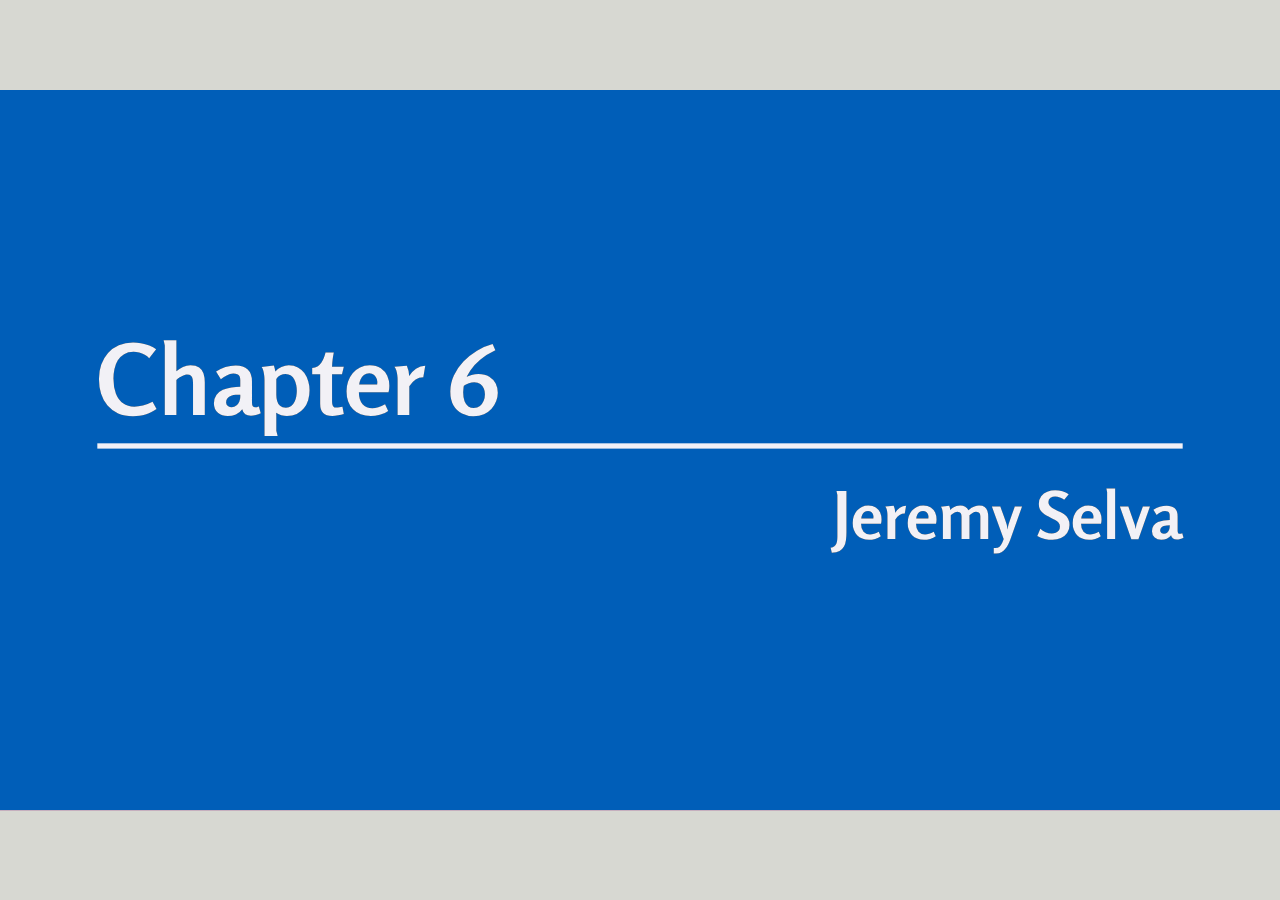
==== index.html @ 5a9a8c75 "Initial commit" ====
<!DOCTYPE html>
<html lang="" xml:lang="">
  <head>
    <title>Chapter 6</title>
    <meta charset="utf-8" />
    <meta name="author" content="Jeremy Selva" />
    <script src="libs/header-attrs/header-attrs.js"></script>
    <link href="libs/remark-css/default.css" rel="stylesheet" />
    <link rel="stylesheet" href="libs/remark.css" type="text/css" />
  </head>
  <body>
    <textarea id="source">
class: center, middle, inverse, title-slide

# Chapter 6
### Jeremy Selva

---




# Introduction

This chapter introduces alternative fitting procedures can yield better 

- Prediction Accuracy
- Model Interpretability

These methods are

- Subset Selection
- Shrinkage
- Dimension Reduction

---
# 6.1.1 Best Subset Selection

Fit a separate least squares regression for all possible combination of `\(p\)` predictors and find the best one.

1. Let `\(M_0\)` be the sample mean. Denote as the *null model* with no predictors.
2. For `\(k = 1,2,...p\)`:

  a) Fit `\(\binom{p}{k}\)` models that contain exactly `\(k\)` predictors.
  
  b) `\(M_k =\)` the best among these `\(\binom{p}{k}\)` models via largest `\(R^2\)`
  
3. Choose the optimal model from `\(M_0,...,M_p\)` using a different model selection criteria from `\(R^2\)`.

  - Cross-validation, `\(C_p\)`, `\(\mathrm{AIC}\)`, `\(\mathrm{BIC}\)`, or Adjusted `\(R^2\)`.

In step 3, we can't use `\(R^2\)` because it increases monotonically as the number of predictors included in the models increases.

.red[Unfortunately, this method is computationally infeasible for large values of p.]

---
# 6.1.2 Stepwise Selection

Forward stepwise selection helps to reduce the computational burden by adding predictors one at a time. In each step, we add the predictor that gives the .green[**greatest**] improvement to the model.

1. Let `\(M_0\)` be the sample mean. Denote as the *null model* with no predictors.

2. For `\(k = 0,1,...p-1\)`:

  a) .green[Fit] `\((p-k)\)` .green[models that contain predictors in] `\(M_k\)` .green[and one additional predictors not in] `\(M_k\)`.
  
  b) `\(M_{k+1} =\)` the best among these `\((p-k)\)` models via largest `\(R^2\)`.
  
3. Choose the optimal model from `\(M_0,...,M_{p}\)` using a different model selection criteria from `\(R^2\)`.

  - Cross-validation, `\(C_p\)`, `\(\mathrm{AIC}\)`, `\(\mathrm{BIC}\)`, or Adjusted `\(R^2\)`.

---
# 6.1.2 Stepwise Selection

Backward stepwise selection begins with a model containing all predictors and we eliminate the predictors one at a time. In each step, we eliminate the predictor that gives the .green[**least**] error to the model when removed.

1. Let `\(M_p\)` be the *full model* with `\(p\)` predictors.

2. For `\(k = p,p-1,...1\)`:

  a) .green[Fit] `\((k-1)\)` .green[models that contain all but one predictors in] `\(M_k\)`.
  
  b) `\(M_{k-1} =\)` the best among these `\((k-1)\)` models via largest `\(R^2\)`.
  
3. Choose the optimal model from `\(M_0,...,M_{p}\)` using a different model selection criteria from `\(R^2\)`.

  - Cross-validation, `\(C_p\)`, `\(\mathrm{AIC}\)`, `\(\mathrm{BIC}\)`, or Adjusted `\(R^2\)`.

---
# 6.1.3 Choosing the Optimal Model

Recall that in step 3 of all our approaches, we can't use `\(R^2\)` because it increases monotonically as the number of predictors included in the models increases. The alternative model selection criteria must .red[**penalise**] models that uses more predictors.

&lt;img src="img/figure_6_2.jpg" style="display: block; margin: auto;" /&gt;

---
# 6.1.3 Choosing the Optimal Model

For a fitted least squares model containing `\(d\)` predictors, where `\(0 \le d\le p\)`,

$$
C_{p}=\frac{1}{n}\left(\mathrm{RSS}+2 d \hat{\sigma}^{2}\right)
$$
where `\(\hat\sigma^2\)` is an estimate of the variance of the error `\(\epsilon\)` in model `\((6.1)\)`

$$
Y = β_0 + β_1X_1 + · · · + β_pX_p + ϵ
$$
In the case of a linear model, `\(\hat\sigma^2\)` = `\(\mathrm{RSE}^2\)` from equation `\((3.25)\)` in page 80 or

$$
\hat\sigma^2 = \frac{\mathrm{RSS}}{n-p-1}
$$

The `\(C_p\)` statistic essentially adds a penalty of `\(2d\hat\sigma^2\)` to the training `\(\mathrm{RSS}\)` in order to adjust for the fact that the training error usually underestimate the test error. Hence, we choose the model with the lowest `\(C_p\)` value
---

# 6.1.3 Choosing the Optimal Model

For a fitted least squares model containing `\(d\)` predictors, where `\(0 \le d\le p\)`, given model `\((6.1)\)` 

$$
Y = β_0 + β_1X_1 + · · · + β_pX_p + ϵ
$$
with Gaussian errors like `\(ϵ \sim N(0,\sigma^2)\)`. 

Removing irrelevant constants, we have

$$
\mathrm{AIC} = C_{p}=\frac{1}{n}\left(\mathrm{RSS}+2 d \hat{\sigma}^{2}\right)
$$
$$
\mathrm{BIC} = \frac{1}{n}\left(\mathrm{RSS}+log(n) d \hat{\sigma}^{2}\right)
$$
Like `\(C_p\)`, we choose the model with the lowest `\(\mathrm{BIC}\)` value. However, since `\(log(n) &gt; 2\)` for `\(n &lt; 7\)`, the `\(\mathrm{BIC}\)` places a heavier penalty than `\(C_p\)` and `\(\mathrm{AIC}\)` on models with many variables.
---
# 6.1.3 Choosing the Optimal Model

For a fitted least squares model containing `\(d\)` predictors, where `\(0 \le d\le p\)`, 

$$
Adjusted R^2=1-\frac{\mathrm{RSS}/(n-d-1)}{\mathrm{TSS}/(n-1)}
$$

The idea is that increasing `\(d\)`, will increase the numerator `\(\mathrm{RSS}/(n-d-1)\)`, leading to a decrease in the adjusted `\(R^2\)` value.

Besides using `\(C_p\)`, `\(\mathrm{AIC}\)`, `\(\mathrm{BIC}\)`, or Adjusted `\(R^2\)`, we can also use the validation set and cross-validation methods
discussed in Chapter 5

---
# 6.2 Shrinkage

An alternative way to improve the linear model is to fit the model containing all `\(p\)` predictors

$$
Y = β_0 + β_1X_1 + · · · + β_pX_p + ϵ
$$
but shrinks the regression coefficients `\(β_0,β_1,...,β_p\)` towards zero.

The two best-known techniques are *ridge regression* and the *lasso*.

---
# 6.2.1 Ridge Regression

In the least squares fitting procedure, given `\(n\)` samples and `\(p\)` predictors, 
the regression coefficients `\(β_0,β_1,...,β_p\)` was estimated to minimise the `\(\mathrm{RSS}\)` denoted by

`$$\mathrm{RSS}=\sum_{i=1}^{n}\left(y_{i}-\beta_{0}-\sum_{j=1}^{p} \beta_{j} x_{i j}\right)^{2}$$`

Ridge regression is similar to least squares, except we are minimizing the regression coefficients by

`$$\mathrm{RSS}+\lambda \sum_{j=1}^{p} \beta_{j}^{2}$$`

where `\(\lambda \ge 0\)` is a *tuning parameter*.

The second term `\(\lambda \sum_{j=1}^{p} \beta_{j}^{2}\)` is called the *shrinkage penalty*. It can only be small when the regression coefficients `\(β_1,...,β_p\)` are small. Thus, forcing them to be close to `\(0\)`. The shrinkage is not applied to the intercept `\(\beta_0\)`. 

---
# 6.2.1 Ridge Regression

`$$\mathrm{RSS}+\lambda \sum_{j=1}^{p} \beta_{j}^{2}$$`
`\(\lambda\)` controls the relative impact of these two terms (at `\(\lambda = 0\)` it is the original least squares estimate). As `\(\lambda\)` increase, the ridge coefficient estimates shrink towards zero.

It is best to apply ridge regression after *standardizing the predictors*, using the formula for each dataset `\(x_{ij}\)`

`$$\overline{x_{ij}}=\frac{x_{ij}}{\sqrt{\frac{1}{n}\sum_{i=1}^{n}(x_{ij}-\overline{x_j})^{2}}}$$`

This is to ensure each predictor has equal scale/variance/noise and can be penalised equally. 

A predictor `\(X_k\)` with a variance/noise much larger than others tends to have its corresponding coefficient estimate `\(\beta_k\)` to be much larger than the others. As the ridge regression penalty involves summing up all the coefficient estimate `\(\lambda (\sum_{j=1}^{p} \beta_{j}^{2})\)`, we have a bias as `\(\beta_k\)` will shrink close to zero at a slower pace as `\(\lambda\)` increases and the predictor may be mistakenly identified as being useful.

---
# 6.2.2 The Lasso

The issue with ridge regression is its need to include all `\(p\)` predictors. Its *shrinkage penalty* `\(\lambda \sum_{j=1}^{p} \beta_{j}^{2}\)` can only shrink its regression coefficients `\(β_1,...,β_p\)` close to `\(0\)` but not exactly `\(0\)` as `\(\lambda\)` gets large. 

This means that it is hard to interpret if the most important predictors in the ridge regression are really useful. We still need to verify this by creating a new model with just the important predictors. This is be challenging when the number of predictors `\(p\)` gets large.

The *lasso* on the other hand, tries to overcome this disadvantage by having its regression coefficients that minisise this quantity

`$$\sum_{i=1}^{n}\left(y_{i}-\beta_{0}-\sum_{j=1}^{p} \beta_{j} x_{i j}\right)^{2}+\lambda \sum_{j=1}^{p} |\beta_{j}|=\mathrm{RSS}+\lambda \sum_{j=1}^{p} |\beta_{j}|$$`

where `\(\lambda \ge 0\)` is a *tuning parameter*.

Lasso's *shrinkage penalty* `\(\lambda \sum_{j=1}^{p} |\beta_{j}|\)` is able to force its regression coefficients to be exactly `\(0\)` as `\(\lambda\)` gets large. Thus, able to create models which only contains the useful predictors.

---
# 6.2.3 Selecting the Tuning Parameter

.pull-left[
Implementing ridge regression and the lasso requires a method for selecting a suitable value for the tuning parameter `\(\lambda\)`. This is achieved by using cross validation for each value of `\(\lambda\)` and take the value that gives the least cross-validation error. The model is then re-fitted using all of the available observations and the selected value of the tuning parameter. [Blog post examples](https://cscheid.net/writing/data_science/regularization/index.html)
]

.pull-right[
&lt;img src="img/RidgeRegression.jpg" style="display: block; margin: auto;" /&gt;
]

---
# 6.3 Dimension Reduction
The next method involves transforming the predictors `\(X_1,...,X_p\)` to `\(Z_1,...,Z_M\)` where `\(M &lt; p\)` and

`$$Z_M=\sum_{j=1}^{p}\phi_{jm}X_j$$`
for some constants `\(\phi_{1m}, \phi_{2m},..., \phi_{pm}\)`, `\(m = 1,...,M\)`.

The transformed variables `\(Z_1,...,Z_M\)` is then used to build a regression model giving these regression coefficients `\(θ_0,...,θ_M\)`.

`$$y_i = θ_0 + \sum_{m=1}^{M}θ_mz_{im} + ϵ_i$$`
for `\(i= 1,..,n\)`.

---
# 6.3 Dimension Reduction

The condition on the transformation is that it must be possible to express each regression coefficients `\(β_1,...,β_p\)` of the original predictors `\(X_1,...,X_p\)` in terms of `\(θ_0,...,θ_M\)` and in this form 

`$$\beta_{j}=\sum_{m=1}^{M}θ_m\phi_{jm}$$`
We will consider two approaches for this task: *principal components* and *partial least squares*

---
# 6.3.1 Principal Components Regression
Principal components are projected directions/vector of the data that best represent the data's variation or as close as possible to the data.

&lt;img src="img/figure_6_14.jpg" style="display: block; margin: auto;" /&gt;

---
# 6.3.1 Principal Components Regression
The first principal component line minimizes the sum of the squared perpendicular distances between each point and the green
line. These distances are plotted as dashed line segments in the left-hand panel of Figure 6.15

&lt;img src="img/figure_6_15.jpg" style="display: block; margin: auto;" /&gt;

---
# 6.3.1 Principal Components Regression
In terms of formula, the first principal component `\(Z_1\)` is 

`$$Z_1 = 0.839 × (pop − \overline{pop}) + 0.544 × (ad − \overline{ad})$$`
where `\(\phi_{11} = 0.839\)`, `\(\phi_{21} = 0.544\)`, `\(\overline{pop}\)` is the mean of all `\(pop\)` values and `\(\overline{ad}\)` is the mean of all `\(ad\)` values in this data set.

`\(\phi_{11}\)` and `\(\phi_{21}\)` were estimated to ensure `\(Var(\phi_{11} × (pop − \overline{pop}) + \phi_{21} × (ad − \overline{ad}))\)` is maximised under the condition that `\(\phi_{11}^2 + \phi_{21}^2 = 1\)`.

From `\(Z_1\)`, the principal component scores `\(z_{11}, . . . , z_{n1}\)` can be computed
---
# 6.3.1 Principal Components Regression
The values of `\(z_{11}, . . . , z_{n1}\)` can be seen in the right-hand panel of Figure 6.15.

&lt;img src="img/figure_6_15.jpg" style="display: block; margin: auto;" /&gt;

---
# 6.3.1 Principal Components Regression

Figures 6.16 shows how `\(Z_1\)`, the first principal component has a strong positive correlation with `\(pop\)` and `\(ad\)`. Hence, it is able to capture most of the information contained the predictor variable `\(pop\)` and `\(ad\)`.

&lt;img src="img/figure_6_16.jpg" style="display: block; margin: auto;" /&gt;
---
# 6.3.1 Principal Components Regression

The second principal componet `\(Z_2\)` must obey the following conditions
- It must be expressed in the form `\(\phi_{12} × (pop − \overline{pop}) + \phi_{22} × (ad − \overline{ad})\)`
- It must be uncorrelated/perpendicular/orthogonal to `\(Z_1\)` the first principal component.

&lt;img src="img/figure_6_14.jpg" style="display: block; margin: auto;" /&gt;

---
# 6.3.1 Principal Components Regression
In terms of formula, the second principal component `\(Z_2\)` is 

`$$Z_2 = 0.544 × (pop − \overline{pop}) - 0.839 × (ad − \overline{ad})$$`
However, this time unlike the first principal component `\(Z_1\)`, its relationship between `\(pop\)` and `\(ad\)` is poor.

&lt;img src="img/figure_6_17.jpg" style="display: block; margin: auto;" /&gt;

---
# 6.3.1 Principal Components Regression

Principal components regression transforming the predictors `\(X_1,...,X_p\)` into principal components `\(Z_1,...,Z_M\)` where `\(M &lt; p\)` and use these as new predictors to build a regression model giving these regression coefficients `\(θ_0,...,θ_M\)`.

The assumption made is that
- a small number of principal components is needed to explain most of the variability in the data 
- principal components has a good relationship with the response `\(Y\)`. (which is not always true)

The number of principal components `\(M\)` can be achieved by cross validation starting from `\(1\)` to `\(p\)`. The `\(M\)` value that gives the lowest cross validation error will be selected.

Like ridge regression, it is advised to *standardize the predictors* before converting them to principal components as high-variance variables will tend to play a larger role in the principal components obtained.

Principal components regression does not work if the principal components does not has a good relationship with the response `\(Y\)`.

---
# 6.3.2 Partial Least Squares

The partial Least Squares method overcome this weakness by making use of the response `\(Y\)` to transform the predictors further.

Like ridge regression, it is advised to *standardize the predictors* before converting them to partial least square components.

After standardizing the `\(p\)` predictors, PLS computes the first direction `\(Z_1\)` by setting `\(\phi_{j1}\)` in

`$$Z_1=\sum_{j=1}^{p}\phi_{j1}X_j$$`
equal to the coefficient `\(B_j\)` from the simple linear regression `\(Y = intercept + B_jX_j\)`.

`\(B_j\)` is is proportional to the correlation between `\(Y\)` and `\(X_j\)`. Hence, PLS places the highest weight on the variables that are most strongly related to the response.

---
# 6.3.2 Partial Least Squares

&lt;img src="img/figure_6_21.jpg" style="display: block; margin: auto;" /&gt;

PLS has chosen a direction that has less change in the `\(ad\)` dimension per unit change in the `\(pop\)` dimension, relative to PCA. This suggests that `\(pop\)` is more highly correlated with the response than is `\(ad\)`.

The PLS direction does not fit the predictors as closely as does PCA, but it does a better job explaining the response.

---
# 6.3.2 Partial Least Squares

To get the second PLS direction, each variable `\(X_j\)` is regressed on `\(Z_1\)` or 

`$$X_j = intecept + (some\space coefficient)Z_1 + R_j$$`
for `\(j=1,...,p\)`, and the residuals `\(R_j\)` are taken. The residuals represent the remaining information that has not been explained by `\(Z_1\)`.

We can then use these residuals to compute `\(Z_2\)` in the same way that `\(Z_1\)` was computed on the original data.

`$$Z_2=\sum_{j=1}^{p}\phi_{j2}R_j$$`
equal to the coefficient `\(B_j\)` from the simple linear regression `\(Y = intercept + B_jR_j\)`.

---
# 6.3.2 Partial Least Squares

This iterative approach can be repeated M times to identify multiple PLS components `\(Z_1,...,Z_M\)`. Finally, at the end of this procedure, we use least squares to fit a linear model to predict `\(Y\)` using
`\(Z_1,...,Z_M\)` in exactly the same fashion as for PCR.

The number of partial least square components `\(M\)` can be achieved by cross validation starting from `\(1\)` to `\(p\)`. The `\(M\)` value that gives the lowest cross validation error will be selected.

---
# 6.4.1 High-Dimensional Data

Most traditional statistical techniques for regression and classification are intended for low-dimensional setting in which `\(n\)`, the number of observations, is much greater than `\(p\)`, the number of predictors. However, as technologies improved, it is common to collect an almost unlimited number of feature measurements

We have defined the high-dimensional setting as the case where the number of predictors `\(p\)` is larger than the number of observations `\(n\)`.

---
# 6.4.2 What Goes Wrong in High Dimensions?

Figure 6.23 further illustrates the risk of carelessly applying least squares when the number of features `\(p\)` is large. Data were simulated with `\(n = 20\)` observations, and regression was performed with between `\(1\)` and `\(20\)` predictors, each of which was completely unrelated to the response.

&lt;img src="img/figure_6_23.jpg" style="display: block; margin: auto;" /&gt;

---
# 6.4.3 Regression in High Dimensions

Figure 6.24 illustrates the performance of the lasso in a simple simulated example of `\(n = 100\)` training observations, and the test mean squared error was evaluated on an independent test set.

&lt;img src="img/figure_6_24.jpg" style="display: block; margin: auto;" /&gt;

---
# 6.4.4 Interpreting Results in High Dimensions

In the high-dimensional setting, it is easy to encounter a predictor that is highly correlated with another predictor. This makes it harder to identify which predictor is meaningful or important.

It is advised to report results on an independent test set, or cross-validation errors. 

Models must be further validated on multiple independent data sets. 
- For example, suppose a forward stepwise selection results in 17 predictors to predict blood pressure on one independent dataset. It is possible that these 17 predictors may not be selected by the same forward stepwise selection process on another independent dataset.   

Model that are effective in prediction, may make use of variables that not be useful in the field of study.
    </textarea>
<style data-target="print-only">@media screen {.remark-slide-container{display:block;}.remark-slide-scaler{box-shadow:none;}}</style>
<script src="libs/remark-latest.min.js"></script>
<script>var slideshow = remark.create({
"ratio": "16:9",
"highlightStyle": "googlecode",
"highlightLines": true,
"highlightLanguage": "r",
"countIncrementalSlides": false,
"slideNumberFormat": "<div class=\"progress-bar-container\">\n  <div class=\"progress-bar\" style=\"width: calc(%current% / %total% * 100%);\">\n  </div>\n</div>"
});
if (window.HTMLWidgets) slideshow.on('afterShowSlide', function (slide) {
  window.dispatchEvent(new Event('resize'));
});
(function(d) {
  var s = d.createElement("style"), r = d.querySelector(".remark-slide-scaler");
  if (!r) return;
  s.type = "text/css"; s.innerHTML = "@page {size: " + r.style.width + " " + r.style.height +"; }";
  d.head.appendChild(s);
})(document);

(function(d) {
  var el = d.getElementsByClassName("remark-slides-area");
  if (!el) return;
  var slide, slides = slideshow.getSlides(), els = el[0].children;
  for (var i = 1; i < slides.length; i++) {
    slide = slides[i];
    if (slide.properties.continued === "true" || slide.properties.count === "false") {
      els[i - 1].className += ' has-continuation';
    }
  }
  var s = d.createElement("style");
  s.type = "text/css"; s.innerHTML = "@media print { .has-continuation { display: none; } }";
  d.head.appendChild(s);
})(document);
// delete the temporary CSS (for displaying all slides initially) when the user
// starts to view slides
(function() {
  var deleted = false;
  slideshow.on('beforeShowSlide', function(slide) {
    if (deleted) return;
    var sheets = document.styleSheets, node;
    for (var i = 0; i < sheets.length; i++) {
      node = sheets[i].ownerNode;
      if (node.dataset["target"] !== "print-only") continue;
      node.parentNode.removeChild(node);
    }
    deleted = true;
  });
})();
(function() {
  "use strict"
  // Replace <script> tags in slides area to make them executable
  var scripts = document.querySelectorAll(
    '.remark-slides-area .remark-slide-container script'
  );
  if (!scripts.length) return;
  for (var i = 0; i < scripts.length; i++) {
    var s = document.createElement('script');
    var code = document.createTextNode(scripts[i].textContent);
    s.appendChild(code);
    var scriptAttrs = scripts[i].attributes;
    for (var j = 0; j < scriptAttrs.length; j++) {
      s.setAttribute(scriptAttrs[j].name, scriptAttrs[j].value);
    }
    scripts[i].parentElement.replaceChild(s, scripts[i]);
  }
})();
(function() {
  var links = document.getElementsByTagName('a');
  for (var i = 0; i < links.length; i++) {
    if (/^(https?:)?\/\//.test(links[i].getAttribute('href'))) {
      links[i].target = '_blank';
    }
  }
})();
// adds .remark-code-has-line-highlighted class to <pre> parent elements
// of code chunks containing highlighted lines with class .remark-code-line-highlighted
(function(d) {
  const hlines = d.querySelectorAll('.remark-code-line-highlighted');
  const preParents = [];
  const findPreParent = function(line, p = 0) {
    if (p > 1) return null; // traverse up no further than grandparent
    const el = line.parentElement;
    return el.tagName === "PRE" ? el : findPreParent(el, ++p);
  };

  for (let line of hlines) {
    let pre = findPreParent(line);
    if (pre && !preParents.includes(pre)) preParents.push(pre);
  }
  preParents.forEach(p => p.classList.add("remark-code-has-line-highlighted"));
})(document);</script>

<script>
slideshow._releaseMath = function(el) {
  var i, text, code, codes = el.getElementsByTagName('code');
  for (i = 0; i < codes.length;) {
    code = codes[i];
    if (code.parentNode.tagName !== 'PRE' && code.childElementCount === 0) {
      text = code.textContent;
      if (/^\\\((.|\s)+\\\)$/.test(text) || /^\\\[(.|\s)+\\\]$/.test(text) ||
          /^\$\$(.|\s)+\$\$$/.test(text) ||
          /^\\begin\{([^}]+)\}(.|\s)+\\end\{[^}]+\}$/.test(text)) {
        code.outerHTML = code.innerHTML;  // remove <code></code>
        continue;
      }
    }
    i++;
  }
};
slideshow._releaseMath(document);
</script>
<!-- dynamically load mathjax for compatibility with self-contained -->
<script>
(function () {
  var script = document.createElement('script');
  script.type = 'text/javascript';
  script.src  = 'https://mathjax.rstudio.com/latest/MathJax.js?config=TeX-MML-AM_CHTML';
  if (location.protocol !== 'file:' && /^https?:/.test(script.src))
    script.src  = script.src.replace(/^https?:/, '');
  document.getElementsByTagName('head')[0].appendChild(script);
})();
</script>
  </body>
</html>
---- libs/remark-css/default.css ----
a, a > code {
  color: rgb(249, 38, 114);
  text-decoration: none;
}
.footnote {
  position: absolute;
  bottom: 3em;
  padding-right: 4em;
  font-size: 90%;
}
.remark-code-line-highlighted     { background-color: #ffff88; }

.inverse {
  background-color: #272822;
  color: #d6d6d6;
  text-shadow: 0 0 20px #333;
}
.inverse h1, .inverse h2, .inverse h3 {
  color: #f3f3f3;
}
/* Two-column layout */
.left-column {
  color: #777;
  width: 20%;
  height: 92%;
  float: left;
}
.left-column h2:last-of-type, .left-column h3:last-child {
  color: #000;
}
.right-column {
  width: 75%;
  float: right;
  padding-top: 1em;
}
.pull-left {
  float: left;
  width: 47%;
}
.pull-right {
  float: right;
  width: 47%;
}
.pull-right + * {
  clear: both;
}
img, video, iframe {
  max-width: 100%;
}
blockquote {
  border-left: solid 5px lightgray;
  padding-left: 1em;
}
.remark-slide table {
  margin: auto;
  border-top: 1px solid #666;
  border-bottom: 1px solid #666;
}
.remark-slide table thead th { border-bottom: 1px solid #ddd; }
th, td { padding: 5px; }
.remark-slide thead, .remark-slide tfoot, .remark-slide tr:nth-child(even) { background: #eee }

@page { margin: 0; }
@media print {
  .remark-slide-scaler {
    width: 100% !important;
    height: 100% !important;
    transform: scale(1) !important;
    top: 0 !important;
    left: 0 !important;
  }
}
---- libs/remark.css ----
/* colour scheme */
/* http://metrocolor.live */
@import url('https://fonts.googleapis.com/css?family=Assistant:400,700');
@import url('https://fonts.googleapis.com/css?family=Rosario');
@import url('https://fonts.googleapis.com/css?family=Caveat');
@import url('https://fonts.googleapis.com/css2?family=Roboto+Mono:wght@300;400&display=swap');


body {
  font-family: 'Assistant', sans-serif;
  color: #1a2a3a;
}

h1, h2, h3 {
  margin-top: 5px;
  margin-bottom: 5px;
}

/*-- LINKS/ANCHORS --*/
a {
  color:         #005EB8;
  border-bottom: 2px solid #005EB8;
  line-height:   1.5em;
}

a:hover {
  border-bottom: 0px;
}

/*-- HEADINGS --*/

.remark-slide-content h1 {
  color:              #005EB8;
  font-size:          45px;
  line-height:        1em;
}

.remark-slide-content h2 {
  font-size:          35px;
  color:              #005EB8;
  line-height:        1em;
}

.remark-slide-content h3 {
  color:              #005EB8;
  font-size:          25px;
  line-height:        2em
}

/*-- PARAGRAPH TEXT --*/
.remark-slide-content {
  font-size:          23px;
  line-height:        1.4em;  /*Specify the space between lines*/
}

/*-- HORIZONTAL BARS --*/
hr {
  content:            none;
  display:            block;
  border:             none;
  background-color:   #231F20;
  height:             0.08em;
}

/*-- BOTTOM-OF-SLIDE PROPERTIES --*/

/*-- Footnote --*/
.footnote {
  position:           absolute;
  bottom:             2em;
  padding-right:      4em;
  font-size:          80%;
  line-height:        1.3em;
}

/*-- Slide number/Progress Bar --*/
.remark-slide-number {
  position: inherit;
}

.remark-slide-number .progress-bar-container {
  position: absolute;
  bottom: 0;
  height: 4px;
  display: block;
  left: 0;
  right: 0;
}

.remark-slide-number .progress-bar {
  height: 100%;
  background-color: #ef342a;
}

/*-- CODE TEXT --*/

/*-- In-line highlighting within text aka `Some Code` --*/
.remark-code, .remark-inline-code {
  font-family:        'Roboto Mono', monospace;
  font-size:          90%;
  font-weight:        400;
  color:              #231F20;
  background:         #E8EDEE;
  border-radius:      3px;
  padding:            1px 1px 1px 1px;
}

/*-- Line highlighting within code --*/
.remark-code-line-highlighted {
  background-color:   #E8EDEE;
}

/*-- CODE CHUNKS --*/

/*-- Code chunk background layer --*/
pre {
  /*border: 2px solid rgba(204, 189, 204, 0.8); /* code chunk border*/
  border:             none;
  box-shadow:         2px 2px 2px 2px #eee;
  padding:            0.1em;                    /* padding between code chunk and border */
  background:         none !important;
  overflow-x:         auto;                     /* enable horizontal scrolling with overflow */
  border-radius:      1px;                      /* modify rounding of corners*/
}

/*--Code chunk code --*/
pre code {
  background:          none;
  font-size:           18px !important;
}

/*-- TABLES --*/
.remark-slide table {
  margin:              auto;
  border-top:          1px solid #768692;
  border-bottom:       1px solid #768692;
}

/*-- Table header --*/
.remark-slide table thead th {
  border-bottom:       1px solid #768692;
}

/*-- Table rows (even) --*/
.remark-slide thead, .remark-slide tfoot, .remark-slide tr:nth-child(even) {
  background:          #E8EDEE;
}

/*-- BLOCK QUOTE --*/
blockquote {
  border-left:         solid 5px #E8EDEE;
  padding-left:        1em;
}

/*-- CUSTOM CLASS FOR THE TITLE SLIDE --*/

.title-slide {
  background-color: #005EB8;
}

/*-- Headings --*/
.title-slide h1 {
  font-family:     'Rosario', sans-serif;
  font-size:       92px;
  line-height:     1.2em;
  color:           #f2f1f6;
  text-align:      left !important;
  vertical-align:  middle !important;
  text-shadow:     0 0px 0px #000000;
}

.title-slide h3 {
  font-family:     'Rosario', sans-serif;
  font-size:       62px;
  color:           #f2f1f6;
  text-align:      right !important;
  border-top:      5px solid #f2f1f6;
  text-shadow:     0 0px 0px #000000;
}

/*-- Hides slide number from title slide --*/
.title-slide .remark-slide-number {
  display: none;
}


/*-- CUSTOM CLASSES FOR TEXT EMPHASIS --*/
.blue       { color:   #005EB8 }
.green      { color:   #009639 }
.pink       { color:   #AE2573 }
.red        { color:   #DA291C }
.warmyellow { color:   #FFB81C }

/*-- Use for vertically long code chunk --*/
.scrollable {
  height: 80%;
  overflow-y: auto; /* enable vertical scrolling with overflow */
}
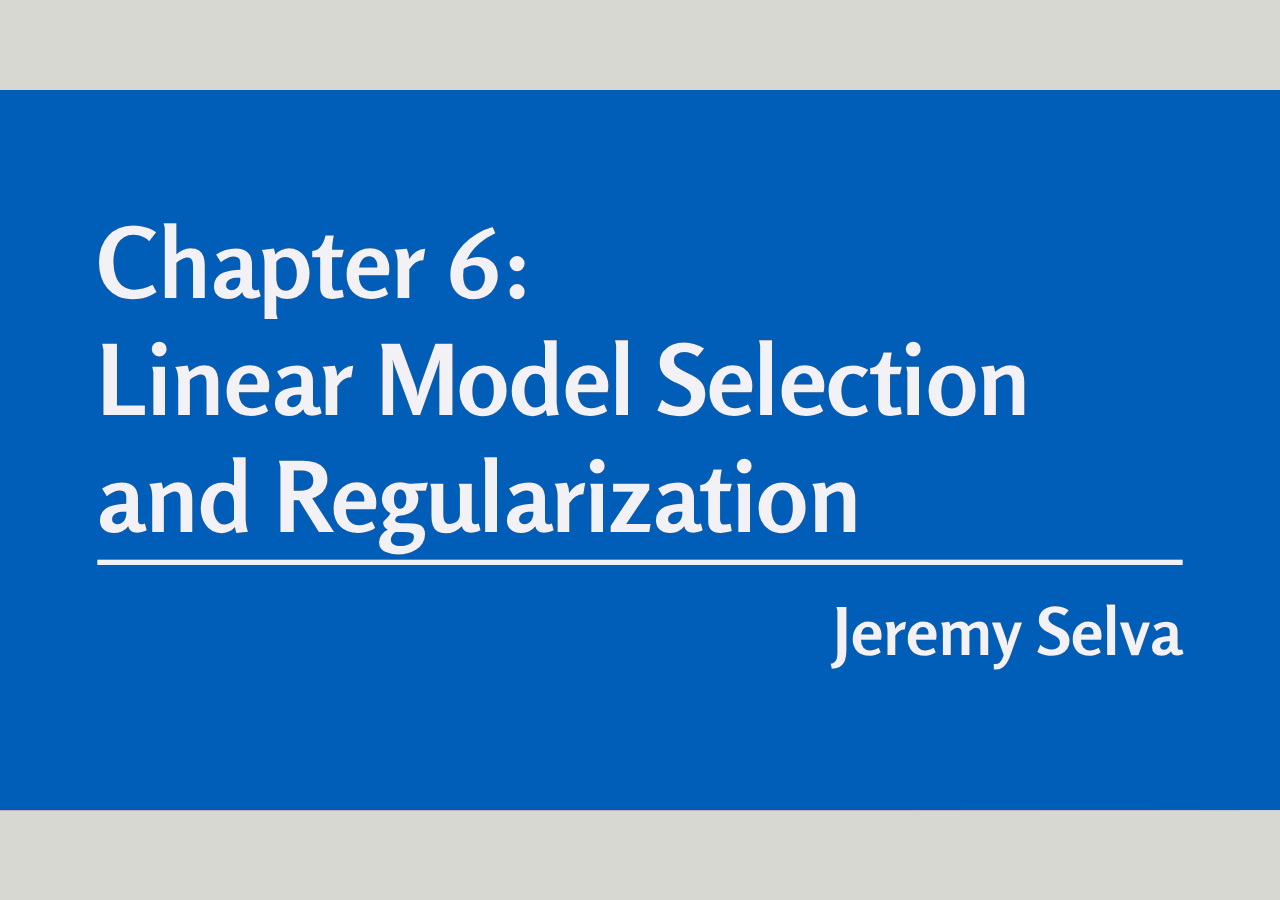
==== commit 9acec680: "Create lecture" ====
--- a/index.html
+++ b/index.html
@@ -1,7 +1,7 @@
 <!DOCTYPE html>
 <html lang="" xml:lang="">
   <head>
-    <title>Chapter 6</title>
+    <title>Chapter 6:  Linear Model Selection and Regularization</title>
     <meta charset="utf-8" />
     <meta name="author" content="Jeremy Selva" />
     <script src="libs/header-attrs/header-attrs.js"></script>
@@ -12,7 +12,7 @@
     <textarea id="source">
 class: center, middle, inverse, title-slide
 
-# Chapter 6
+# Chapter 6: <br>Linear Model Selection and Regularization
 ### Jeremy Selva
 
 ---
@@ -56,7 +56,7 @@
 ---
 # 6.1.2 Stepwise Selection
 
-Forward stepwise selection helps to reduce the computational burden by adding predictors one at a time. In each step, we add the predictor that gives the .green[**greatest**] improvement to the model.
+***Forward stepwise selection*** helps to reduce the computational burden by adding predictors one at a time. In each step, we add the predictor that gives the .green[**greatest**] improvement to the model.
 
 1. Let `\(M_0\)` be the sample mean. Denote as the *null model* with no predictors.
 
@@ -73,7 +73,7 @@
 ---
 # 6.1.2 Stepwise Selection
 
-Backward stepwise selection begins with a model containing all predictors and we eliminate the predictors one at a time. In each step, we eliminate the predictor that gives the .green[**least**] error to the model when removed.
+***Backward stepwise selection*** begins with a model containing all predictors and we eliminate the predictors one at a time. In each step, we eliminate the predictor that gives the .green[**least**] error to the model when removed.
 
 1. Let `\(M_p\)` be the *full model* with `\(p\)` predictors.
 
@@ -113,7 +113,7 @@
 \hat\sigma^2 = \frac{\mathrm{RSS}}{n-p-1}
 $$
 
-The `\(C_p\)` statistic essentially adds a penalty of `\(2d\hat\sigma^2\)` to the training `\(\mathrm{RSS}\)` in order to adjust for the fact that the training error usually underestimate the test error. Hence, we choose the model with the lowest `\(C_p\)` value
+The `\(C_p\)` statistic essentially adds .red[**a penalty**] of `\(2d\hat\sigma^2\)` to the training `\(\mathrm{RSS}\)` in order to adjust for the fact that the training error usually underestimate the test error. Hence, we choose the model with the lowest `\(C_p\)` value
 ---
 
 # 6.1.3 Choosing the Optimal Model
@@ -133,7 +133,7 @@
 $$
 \mathrm{BIC} = \frac{1}{n}\left(\mathrm{RSS}+log(n) d \hat{\sigma}^{2}\right)
 $$
-Like `\(C_p\)`, we choose the model with the lowest `\(\mathrm{BIC}\)` value. However, since `\(log(n) &gt; 2\)` for `\(n &lt; 7\)`, the `\(\mathrm{BIC}\)` places a heavier penalty than `\(C_p\)` and `\(\mathrm{AIC}\)` on models with many variables.
+Like `\(C_p\)`, we choose the model with the lowest `\(\mathrm{BIC}\)` value. However, since `\(log(n) &gt; 2\)` for `\(n &lt; 7\)`, the `\(\mathrm{BIC}\)` places .red[**a heavier penalty**] than `\(C_p\)` and `\(\mathrm{AIC}\)` on models with many variables.
 ---
 # 6.1.3 Choosing the Optimal Model
 
@@ -143,7 +143,7 @@
 Adjusted R^2=1-\frac{\mathrm{RSS}/(n-d-1)}{\mathrm{TSS}/(n-1)}
 $$
 
-The idea is that increasing `\(d\)`, will increase the numerator `\(\mathrm{RSS}/(n-d-1)\)`, leading to a decrease in the adjusted `\(R^2\)` value.
+The idea is that .red[**increasing**] `\(d\)`, will increase the numerator `\(\mathrm{RSS}/(n-d-1)\)`, leading to a .red[**decrease**] in the adjusted `\(R^2\)` value.
 
 Besides using `\(C_p\)`, `\(\mathrm{AIC}\)`, `\(\mathrm{BIC}\)`, or Adjusted `\(R^2\)`, we can also use the validation set and cross-validation methods
 discussed in Chapter 5
@@ -156,9 +156,9 @@
 $$
 Y = β_0 + β_1X_1 + · · · + β_pX_p + ϵ
 $$
-but shrinks the regression coefficients `\(β_0,β_1,...,β_p\)` towards zero.
-
-The two best-known techniques are *ridge regression* and the *lasso*.
+but .green[**shrinks**] the regression coefficients `\(β_0,β_1,...,β_p\)` .green[**towards zero**].
+
+The two best-known techniques are ***ridge regression*** and the ***lasso***.
 
 ---
 # 6.2.1 Ridge Regression
@@ -168,48 +168,54 @@
 
 `$$\mathrm{RSS}=\sum_{i=1}^{n}\left(y_{i}-\beta_{0}-\sum_{j=1}^{p} \beta_{j} x_{i j}\right)^{2}$$`
 
-Ridge regression is similar to least squares, except we are minimizing the regression coefficients by
+***Ridge regression*** is similar to least squares, except we are minimizing the regression coefficients by
 
 `$$\mathrm{RSS}+\lambda \sum_{j=1}^{p} \beta_{j}^{2}$$`
 
-where `\(\lambda \ge 0\)` is a *tuning parameter*.
-
-The second term `\(\lambda \sum_{j=1}^{p} \beta_{j}^{2}\)` is called the *shrinkage penalty*. It can only be small when the regression coefficients `\(β_1,...,β_p\)` are small. Thus, forcing them to be close to `\(0\)`. The shrinkage is not applied to the intercept `\(\beta_0\)`. 
+where `\(\lambda \ge 0\)` is a .green[***tuning parameter***].
+
+The second term `\(\lambda \sum_{j=1}^{p} \beta_{j}^{2}\)` is called the .red[***shrinkage penalty***]. It can only be small when the regression coefficients `\(β_1,...,β_p\)` are small. Thus, forcing them to be close to `\(0\)`. The shrinkage is not applied to the intercept `\(\beta_0\)`. 
 
 ---
 # 6.2.1 Ridge Regression
 
 `$$\mathrm{RSS}+\lambda \sum_{j=1}^{p} \beta_{j}^{2}$$`
-`\(\lambda\)` controls the relative impact of these two terms (at `\(\lambda = 0\)` it is the original least squares estimate). As `\(\lambda\)` increase, the ridge coefficient estimates shrink towards zero.
-
-It is best to apply ridge regression after *standardizing the predictors*, using the formula for each dataset `\(x_{ij}\)`
+`\(\lambda\)` controls the relative impact of these two terms (at `\(\lambda = 0\)` it is the original least squares estimate). As `\(\lambda\)` .green[**increase**], the ridge coefficient estimates .green[**shrink towards zero**].
+
+It is best to apply ridge regression after .red[***standardizing the predictors***], using the formula for each dataset `\(x_{ij}\)`
 
 `$$\overline{x_{ij}}=\frac{x_{ij}}{\sqrt{\frac{1}{n}\sum_{i=1}^{n}(x_{ij}-\overline{x_j})^{2}}}$$`
 
-This is to ensure each predictor has equal scale/variance/noise and can be penalised equally. 
+This is to ensure each predictor has equal scale/variance/noise and .green[**can be penalised equally**]. 
 
 A predictor `\(X_k\)` with a variance/noise much larger than others tends to have its corresponding coefficient estimate `\(\beta_k\)` to be much larger than the others. As the ridge regression penalty involves summing up all the coefficient estimate `\(\lambda (\sum_{j=1}^{p} \beta_{j}^{2})\)`, we have a bias as `\(\beta_k\)` will shrink close to zero at a slower pace as `\(\lambda\)` increases and the predictor may be mistakenly identified as being useful.
 
 ---
 # 6.2.2 The Lasso
 
-The issue with ridge regression is its need to include all `\(p\)` predictors. Its *shrinkage penalty* `\(\lambda \sum_{j=1}^{p} \beta_{j}^{2}\)` can only shrink its regression coefficients `\(β_1,...,β_p\)` close to `\(0\)` but not exactly `\(0\)` as `\(\lambda\)` gets large. 
-
-This means that it is hard to interpret if the most important predictors in the ridge regression are really useful. We still need to verify this by creating a new model with just the important predictors. This is be challenging when the number of predictors `\(p\)` gets large.
-
-The *lasso* on the other hand, tries to overcome this disadvantage by having its regression coefficients that minisise this quantity
+The issue with ***ridge regression*** is its need to include all `\(p\)` predictors. Its .red[***shrinkage penalty***] `\(\lambda \sum_{j=1}^{p} \beta_{j}^{2}\)` can only shrink its regression coefficients `\(β_1,...,β_p\)` close to `\(0\)` but .red[**not exactly**] `\(0\)` as `\(\lambda\)` gets large. 
+
+This means that it is **hard** to interpret if the most important predictors in the ridge regression are really useful. We still need to **verify** this by creating a new model with just the important predictors. This is be challenging when the number of predictors `\(p\)` gets large.
+
+The ***lasso*** on the other hand, tries to overcome this disadvantage by having its regression coefficients that minisise this quantity
 
 `$$\sum_{i=1}^{n}\left(y_{i}-\beta_{0}-\sum_{j=1}^{p} \beta_{j} x_{i j}\right)^{2}+\lambda \sum_{j=1}^{p} |\beta_{j}|=\mathrm{RSS}+\lambda \sum_{j=1}^{p} |\beta_{j}|$$`
 
-where `\(\lambda \ge 0\)` is a *tuning parameter*.
-
-Lasso's *shrinkage penalty* `\(\lambda \sum_{j=1}^{p} |\beta_{j}|\)` is able to force its regression coefficients to be exactly `\(0\)` as `\(\lambda\)` gets large. Thus, able to create models which only contains the useful predictors.
+where `\(\lambda \ge 0\)` is a .green[***tuning parameter***].
+
+Lasso's .red[***shrinkage penalty***] `\(\lambda \sum_{j=1}^{p} |\beta_{j}|\)` is able to force its regression coefficients to be .green[**exactly**] `\(0\)` as `\(\lambda\)` gets large. Thus, able to create models which only contains the useful predictors.
 
 ---
 # 6.2.3 Selecting the Tuning Parameter
 
 .pull-left[
-Implementing ridge regression and the lasso requires a method for selecting a suitable value for the tuning parameter `\(\lambda\)`. This is achieved by using cross validation for each value of `\(\lambda\)` and take the value that gives the least cross-validation error. The model is then re-fitted using all of the available observations and the selected value of the tuning parameter. [Blog post examples](https://cscheid.net/writing/data_science/regularization/index.html)
+Implementing ***ridge regression*** and the ***lasso*** requires a method for selecting a suitable value for the tuning parameter `\(\lambda\)`. 
+
+This is achieved by using cross validation for each value of `\(\lambda\)` and take the value that gives the least cross-validation error. 
+
+The model is then re-fitted using all of the available observations and the selected value of the .green[***tuning parameter***]. 
+
+[Blog post examples](https://cscheid.net/writing/data_science/regularization/index.html)
 ]
 
 .pull-right[
@@ -218,12 +224,12 @@
 
 ---
 # 6.3 Dimension Reduction
-The next method involves transforming the predictors `\(X_1,...,X_p\)` to `\(Z_1,...,Z_M\)` where `\(M &lt; p\)` and
+The next method involves .green[**transforming**] the predictors `\(X_1,...,X_p\)` to `\(Z_1,...,Z_M\)` where `\(M &lt; p\)` and
 
 `$$Z_M=\sum_{j=1}^{p}\phi_{jm}X_j$$`
 for some constants `\(\phi_{1m}, \phi_{2m},..., \phi_{pm}\)`, `\(m = 1,...,M\)`.
 
-The transformed variables `\(Z_1,...,Z_M\)` is then used to build a regression model giving these regression coefficients `\(θ_0,...,θ_M\)`.
+The .green[**transformed**] variables `\(Z_1,...,Z_M\)` are then used to build a regression model giving these regression coefficients `\(θ_0,...,θ_M\)`.
 
 `$$y_i = θ_0 + \sum_{m=1}^{M}θ_mz_{im} + ϵ_i$$`
 for `\(i= 1,..,n\)`.
@@ -234,17 +240,17 @@
 The condition on the transformation is that it must be possible to express each regression coefficients `\(β_1,...,β_p\)` of the original predictors `\(X_1,...,X_p\)` in terms of `\(θ_0,...,θ_M\)` and in this form 
 
 `$$\beta_{j}=\sum_{m=1}^{M}θ_m\phi_{jm}$$`
-We will consider two approaches for this task: *principal components* and *partial least squares*
-
----
-# 6.3.1 Principal Components Regression
-Principal components are projected directions/vector of the data that best represent the data's variation or as close as possible to the data.
+We will consider two approaches for this task: ***principal components*** and ***partial least squares***
+
+---
+# 6.3.1 Principal Components Regression
+***Principal components*** are projected directions/vector of the data that best represent the data's .green[**variation**] or information as close as possible to the data.
 
 &lt;img src="img/figure_6_14.jpg" style="display: block; margin: auto;" /&gt;
 
 ---
 # 6.3.1 Principal Components Regression
-The first principal component line minimizes the sum of the squared perpendicular distances between each point and the green
+The first principal component line .green[**minimizes**] the sum of the squared perpendicular distances between each point and the green
 line. These distances are plotted as dashed line segments in the left-hand panel of Figure 6.15
 
 &lt;img src="img/figure_6_15.jpg" style="display: block; margin: auto;" /&gt;
@@ -292,31 +298,31 @@
 ---
 # 6.3.1 Principal Components Regression
 
-Principal components regression transforming the predictors `\(X_1,...,X_p\)` into principal components `\(Z_1,...,Z_M\)` where `\(M &lt; p\)` and use these as new predictors to build a regression model giving these regression coefficients `\(θ_0,...,θ_M\)`.
+Principal components regression .green[**transforms**] the predictors `\(X_1,...,X_p\)` into principal components `\(Z_1,...,Z_M\)` where `\(M &lt; p\)` and use these as new predictors to build a regression model giving these regression coefficients `\(θ_0,...,θ_M\)`.
 
 The assumption made is that
-- a small number of principal components is needed to explain most of the variability in the data 
-- principal components has a good relationship with the response `\(Y\)`. (which is not always true)
+- a small number of principal components is needed to .green[**explain most of the variability**] in the data 
+- principal components has a .green[**good relationship**] with the response `\(Y\)`. (which is not always true)
 
 The number of principal components `\(M\)` can be achieved by cross validation starting from `\(1\)` to `\(p\)`. The `\(M\)` value that gives the lowest cross validation error will be selected.
 
-Like ridge regression, it is advised to *standardize the predictors* before converting them to principal components as high-variance variables will tend to play a larger role in the principal components obtained.
+Like ridge regression, it is advised to .red[***standardize the predictors***] before converting them to principal components as high-variance variables will tend to play a larger role in the principal components obtained.
 
 Principal components regression does not work if the principal components does not has a good relationship with the response `\(Y\)`.
 
 ---
 # 6.3.2 Partial Least Squares
 
-The partial Least Squares method overcome this weakness by making use of the response `\(Y\)` to transform the predictors further.
-
-Like ridge regression, it is advised to *standardize the predictors* before converting them to partial least square components.
-
-After standardizing the `\(p\)` predictors, PLS computes the first direction `\(Z_1\)` by setting `\(\phi_{j1}\)` in
+The partial Least Squares method overcome this weakness by making use of the .green[**response**] `\(Y\)` to .green[**transform**] the predictors further.
+
+Like ridge regression, it is advised to .red[***standardize the predictors***] before converting them to partial least square components.
+
+After standardizing the `\(p\)` predictors, PLS computes the first direction `\(Z_1\)` as
 
 `$$Z_1=\sum_{j=1}^{p}\phi_{j1}X_j$$`
-equal to the coefficient `\(B_j\)` from the simple linear regression `\(Y = intercept + B_jX_j\)`.
-
-`\(B_j\)` is is proportional to the correlation between `\(Y\)` and `\(X_j\)`. Hence, PLS places the highest weight on the variables that are most strongly related to the response.
+By setting `\(\phi_{j1}\)` equal to the coefficient `\(B_j\)` from the simple linear regression `\(Y = intercept + B_jX_j\)`.
+
+`\(B_j\)` is is proportional to the correlation between `\(Y\)` and `\(X_j\)`. Hence, PLS places the .red[**highest weight**] on the variables that are most strongly related to the response.
 
 ---
 # 6.3.2 Partial Least Squares
@@ -338,7 +344,7 @@
 We can then use these residuals to compute `\(Z_2\)` in the same way that `\(Z_1\)` was computed on the original data.
 
 `$$Z_2=\sum_{j=1}^{p}\phi_{j2}R_j$$`
-equal to the coefficient `\(B_j\)` from the simple linear regression `\(Y = intercept + B_jR_j\)`.
+By setting `\(\phi_{j2}\)` equal to the coefficient `\(B_j\)` from the simple linear regression `\(Y = intercept + B_jR_j\)`.
 
 ---
 # 6.3.2 Partial Least Squares
@@ -351,9 +357,11 @@
 ---
 # 6.4.1 High-Dimensional Data
 
-Most traditional statistical techniques for regression and classification are intended for low-dimensional setting in which `\(n\)`, the number of observations, is much greater than `\(p\)`, the number of predictors. However, as technologies improved, it is common to collect an almost unlimited number of feature measurements
-
-We have defined the high-dimensional setting as the case where the number of predictors `\(p\)` is larger than the number of observations `\(n\)`.
+Most traditional statistical techniques for regression and classification are intended for low-dimensional setting in which `\(n\)`, the number of observations, is much greater than `\(p\)`, the number of predictors. 
+
+However, as technologies improved, it is common to collect an almost unlimited number of feature measurements
+
+We have defined the high-dimensional setting as the case where the number of predictors `\(p\)` **is larger** than the number of observations `\(n\)`.
 
 ---
 # 6.4.2 What Goes Wrong in High Dimensions?
@@ -379,7 +387,7 @@
 Models must be further validated on multiple independent data sets. 
 - For example, suppose a forward stepwise selection results in 17 predictors to predict blood pressure on one independent dataset. It is possible that these 17 predictors may not be selected by the same forward stepwise selection process on another independent dataset.   
 
-Model that are effective in prediction, may make use of variables that not be useful in the field of study.
+Models that are effective in prediction, may make use of variables that not be useful in the field of study.
     </textarea>
 <style data-target="print-only">@media screen {.remark-slide-container{display:block;}.remark-slide-scaler{box-shadow:none;}}</style>
 <script src="libs/remark-latest.min.js"></script>
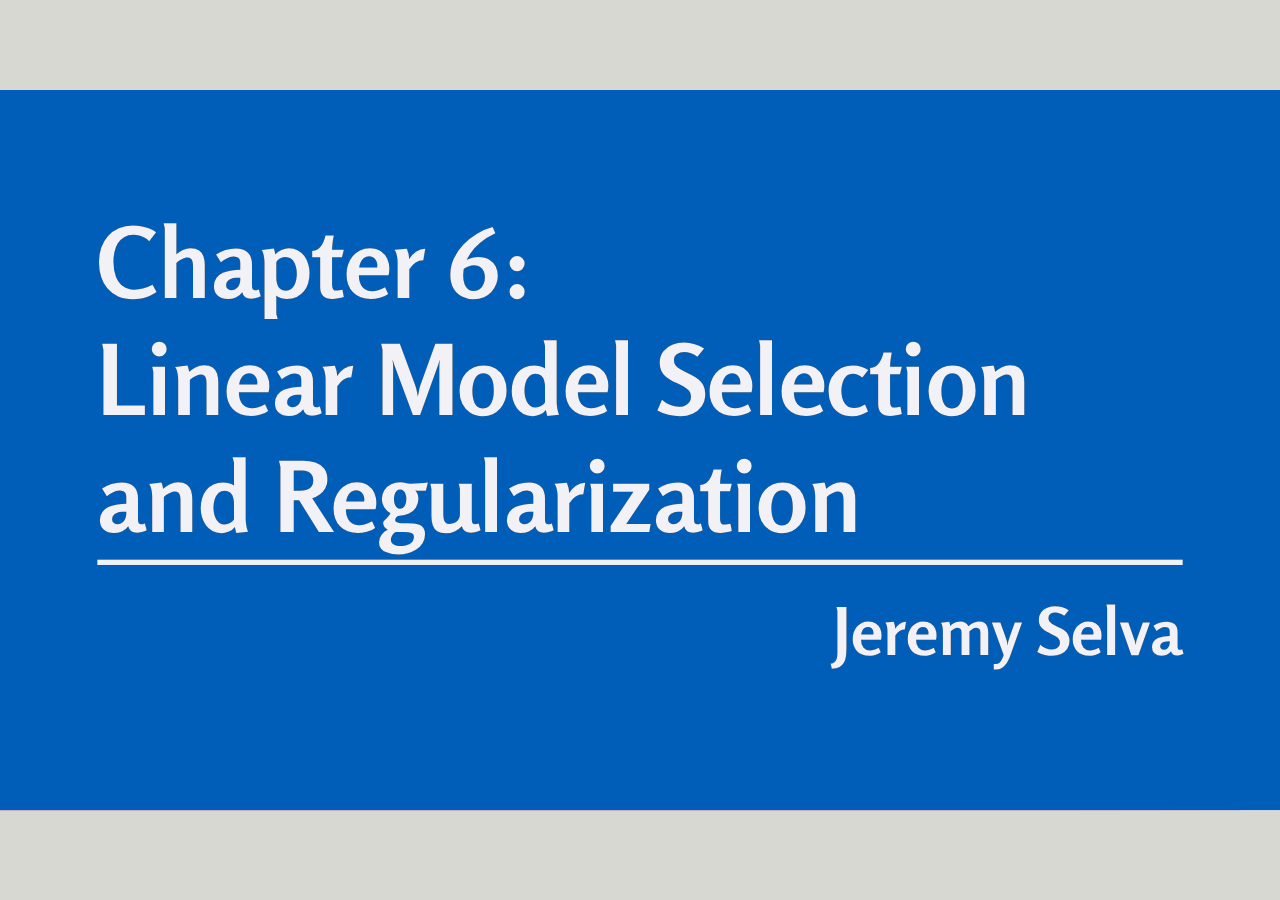
==== commit b8dbad39: "Make the width smaller." ====
--- a/index.html
+++ b/index.html
@@ -6,6 +6,28 @@
     <meta name="author" content="Jeremy Selva" />
     <script src="libs/header-attrs/header-attrs.js"></script>
     <link href="libs/remark-css/default.css" rel="stylesheet" />
+    <meta name="github-repo" content="JauntyJJS/islr2-bookclub-cohort3-chapter6"/>
+    <meta name="twitter:title" content="Chapter 6: Linear Model Selection and Regularization"/>
+    <meta name="twitter:description" content="Presented at R for Data Science book club cohort 3 on An Introduction to Statistical Learning: With Applications in R Second Edition."/>
+    <meta name="twitter:url" content="https://jauntyjjs.github.io/islr2-bookclub-cohort3-chapter6"/>
+    <meta name="twitter:image" content="https://raw.githubusercontent.com/JauntyJJS/islr2-bookclub-cohort3-chapter6/main/share-card.png"/>
+    <meta name="twitter:image:alt" content="Title slide of Chapter 6: Linear Model Selection and Regularization of An Introduction to Statistical Learning: With Applications in R Second Edition for R for Data Science book club cohort 3."/>
+    <meta name="twitter:card" content="summary_large_image"/>
+    <meta name="twitter:creator" content="@JauntyJJS"/>
+    <meta name="twitter:site" content="@JauntyJJS"/>
+    <meta property="og:title" content="Chapter 6: Linear Model Selection and Regularization"/>
+    <meta property="og:description" content="Presented at R for Data Science book club cohort 3 on An Introduction to Statistical Learning: With Applications in R Second Edition."/>
+    <meta property="og:url" content="https://jauntyjjs.github.io/islr2-bookclub-cohort3-chapter6"/>
+    <meta property="og:image" content="https://raw.githubusercontent.com/JauntyJJS/islr2-bookclub-cohort3-chapter6/main/share-card.png"/>
+    <meta property="og:image:alt" content="Title slide of Chapter 6: Linear Model Selection and Regularization of An Introduction to Statistical Learning: With Applications in R Second Edition for R for Data Science book club cohort 3."/>
+    <meta property="og:type" content="website"/>
+    <meta property="og:locale" content="en_US"/>
+    <meta property="article:author" content="Jeremy Selva"/>
+    <script src="libs/clipboard/clipboard.min.js"></script>
+    <link href="libs/shareon/shareon.min.css" rel="stylesheet" />
+    <script src="libs/shareon/shareon.min.js"></script>
+    <link href="libs/xaringanExtra-shareagain/shareagain.css" rel="stylesheet" />
+    <script src="libs/xaringanExtra-shareagain/shareagain.js"></script>
     <link rel="stylesheet" href="libs/remark.css" type="text/css" />
   </head>
   <body>
@@ -20,6 +42,12 @@
 
 
 
+
+
+
+
+
+
 # Introduction
 
 This chapter introduces alternative fitting procedures can yield better 
@@ -219,7 +247,7 @@
 ]
 
 .pull-right[
-&lt;img src="img/RidgeRegression.jpg" style="display: block; margin: auto;" /&gt;
+&lt;img src="img/RidgeRegression.jpg" width="60%" style="display: block; margin: auto;" /&gt;
 ]
 
 ---
@@ -388,6 +416,7 @@
 - For example, suppose a forward stepwise selection results in 17 predictors to predict blood pressure on one independent dataset. It is possible that these 17 predictors may not be selected by the same forward stepwise selection process on another independent dataset.   
 
 Models that are effective in prediction, may make use of variables that not be useful in the field of study.
+
     </textarea>
 <style data-target="print-only">@media screen {.remark-slide-container{display:block;}.remark-slide-scaler{box-shadow:none;}}</style>
 <script src="libs/remark-latest.min.js"></script>
--- a/libs/shareon/shareon.min.css
+++ b/libs/shareon/shareon.min.css
@@ -0,0 +1,5 @@
+/*!
+ * shareon v1.4.1 by Nikita Karamov
+ * https://shareon.js.org
+ */
+.shareon{font-size:0!important}.shareon>*{display:inline-block;position:relative;height:24px;min-width:16px;margin:3px;padding:6px 10px;background-color:#ccc;border-radius:3.33333px;border:none;box-sizing:content-box;color:#fff;line-height:1.5;transition:opacity .3s ease;vertical-align:middle}.shareon>:hover{border:none;cursor:pointer;opacity:.7}.shareon>:not(:empty){font-size:16px;text-decoration:none}.shareon>:not(:empty):before{position:relative;height:100%;width:28px;top:0;left:0;background-position:0 50%}.shareon>:before{display:inline-block;position:absolute;height:20px;width:20px;top:8px;left:8px;background-repeat:no-repeat;background-size:20px 20px;content:"";vertical-align:bottom}.shareon>.facebook{background-color:#1877f2}.shareon>.facebook:before{background-image:url("data:image/svg+xml;charset=utf-8,%3Csvg fill='%23fff' viewBox='0 0 24 24' xmlns='http://www.w3.org/2000/svg'%3E%3Cpath d='M23.998 12c0-6.628-5.372-12-11.999-12C5.372 0 0 5.372 0 12c0 5.988 4.388 10.952 10.124 11.852v-8.384H7.078v-3.469h3.046V9.356c0-3.008 1.792-4.669 4.532-4.669 1.313 0 2.686.234 2.686.234v2.953H15.83c-1.49 0-1.955.925-1.955 1.874V12h3.328l-.532 3.469h-2.796v8.384c5.736-.9 10.124-5.864 10.124-11.853z'/%3E%3C/svg%3E")}.shareon>.linkedin{background-color:#2867b2}.shareon>.linkedin:before{background-image:url("data:image/svg+xml;charset=utf-8,%3Csvg fill='%23fff' viewBox='0 0 24 24' xmlns='http://www.w3.org/2000/svg'%3E%3Cpath d='M23.722 23.72h-4.91v-7.692c0-1.834-.038-4.194-2.559-4.194-2.56 0-2.95 1.995-2.95 4.06v7.827H8.394V7.902h4.716v2.157h.063c.659-1.244 2.261-2.556 4.655-2.556 4.974 0 5.894 3.274 5.894 7.535zM.388 7.902h4.923v15.819H.388zM2.85 5.738A2.849 2.849 0 010 2.886a2.851 2.851 0 112.85 2.852z'/%3E%3C/svg%3E")}.shareon>.linkedin:not(:empty):before{background-image:url("data:image/svg+xml;charset=utf-8,%3Csvg fill='%23fff' viewBox='0 0 24 24' xmlns='http://www.w3.org/2000/svg'%3E%3Cpath d='M20.447 20.452h-3.554v-5.569c0-1.328-.027-3.037-1.852-3.037-1.853 0-2.136 1.445-2.136 2.939v5.667H9.351V9h3.414v1.561h.046c.477-.9 1.637-1.85 3.37-1.85 3.601 0 4.267 2.37 4.267 5.455v6.286zM5.337 7.433a2.062 2.062 0 01-2.063-2.065 2.064 2.064 0 112.063 2.065zm1.782 13.019H3.555V9h3.564v11.452zM22.225 0H1.771C.792 0 0 .774 0 1.729v20.542C0 23.227.792 24 1.771 24h20.451C23.2 24 24 23.227 24 22.271V1.729C24 .774 23.2 0 22.222 0h.003z'/%3E%3C/svg%3E")}.shareon>.messenger{background-color:#09f}.shareon>.messenger:before{background-image:url("data:image/svg+xml;charset=utf-8,%3Csvg fill='%23fff' viewBox='0 0 24 24' xmlns='http://www.w3.org/2000/svg'%3E%3Cpath d='M0 11.64C0 4.95 5.24 0 12 0s12 4.95 12 11.64-5.24 11.64-12 11.64c-1.21 0-2.38-.16-3.47-.46a.96.96 0 00-.64.05L5.5 23.92a.96.96 0 01-1.35-.85l-.07-2.14a.97.97 0 00-.32-.68A11.39 11.39 0 010 11.64zm8.32-2.19l-3.52 5.6c-.35.53.32 1.14.82.75l3.79-2.87c.26-.2.6-.2.87 0l2.8 2.1c.84.63 2.04.4 2.6-.48l3.52-5.6c.35-.53-.32-1.13-.82-.75l-3.79 2.87c-.25.2-.6.2-.86 0l-2.8-2.1a1.8 1.8 0 00-2.61.48z'/%3E%3C/svg%3E")}.shareon>.odnoklassniki{background-color:#ee8208}.shareon>.odnoklassniki:before{background-image:url("data:image/svg+xml;charset=utf-8,%3Csvg fill='%23fff' viewBox='0 0 24 24' xmlns='http://www.w3.org/2000/svg'%3E%3Cpath d='M14.505 17.44a11.599 11.599 0 003.6-1.49 1.816 1.816 0 00-1.935-3.073 7.866 7.866 0 01-8.34 0 1.814 1.814 0 00-2.5.565c0 .002 0 .004-.002.005a1.812 1.812 0 00.567 2.5l.002.002c1.105.695 2.322 1.2 3.596 1.488l-3.465 3.465A1.796 1.796 0 006 23.439l.03.03c.344.354.81.53 1.274.53.465 0 .93-.176 1.275-.53L12 20.065l3.404 3.406a1.815 1.815 0 002.566-2.565l-3.465-3.466zM12 12.388a6.202 6.202 0 006.195-6.193C18.195 2.78 15.415 0 12 0S5.805 2.78 5.805 6.197A6.2 6.2 0 0012 12.389zm0-8.757a2.566 2.566 0 010 5.13 2.569 2.569 0 01-2.565-2.564A2.57 2.57 0 0112 3.63z'/%3E%3C/svg%3E")}.shareon>.pinterest{background-color:#ee0023}.shareon>.pinterest:before{background-image:url("data:image/svg+xml;charset=utf-8,%3Csvg fill='%23fff' viewBox='0 0 24 24' xmlns='http://www.w3.org/2000/svg'%3E%3Cpath d='M12.017 0C5.396 0 .029 5.367.029 11.987c0 5.079 3.158 9.417 7.618 11.162-.105-.949-.199-2.403.041-3.439.219-.937 1.406-5.957 1.406-5.957s-.359-.72-.359-1.781c0-1.663.967-2.911 2.168-2.911 1.024 0 1.518.769 1.518 1.688 0 1.029-.653 2.567-.992 3.992-.285 1.193.6 2.165 1.775 2.165 2.128 0 3.768-2.245 3.768-5.487 0-2.861-2.063-4.869-5.008-4.869-3.41 0-5.409 2.562-5.409 5.199 0 1.033.394 2.143.889 2.741.099.12.112.225.085.345-.09.375-.293 1.199-.334 1.363-.053.225-.172.271-.401.165-1.495-.69-2.433-2.878-2.433-4.646 0-3.776 2.748-7.252 7.92-7.252 4.158 0 7.392 2.967 7.392 6.923 0 4.135-2.607 7.462-6.233 7.462-1.214 0-2.354-.629-2.758-1.379l-.749 2.848c-.269 1.045-1.004 2.352-1.498 3.146 1.123.345 2.306.535 3.55.535 6.607 0 11.985-5.365 11.985-11.987C23.97 5.39 18.592.026 11.985.026z'/%3E%3C/svg%3E")}.shareon>.pocket{background-color:#ef4154}.shareon>.pocket:before{background-image:url("data:image/svg+xml;charset=utf-8,%3Csvg fill='%23fff' viewBox='0 0 24 24' xmlns='http://www.w3.org/2000/svg'%3E%3Cpath d='M18.813 10.259l-5.646 5.419a1.649 1.649 0 01-2.282 0l-5.646-5.419a1.645 1.645 0 012.276-2.376l4.511 4.322 4.517-4.322a1.643 1.643 0 012.326.049 1.64 1.64 0 01-.045 2.326zm5.083-7.546a2.163 2.163 0 00-2.041-1.436H2.179c-.9 0-1.717.564-2.037 1.405-.094.25-.142.511-.142.774v7.245l.084 1.441c.348 3.277 2.047 6.142 4.682 8.139.045.036.094.07.143.105l.03.023a11.899 11.899 0 004.694 2.072c.786.158 1.591.24 2.389.24.739 0 1.481-.067 2.209-.204.088-.029.176-.045.264-.06.023 0 .049-.015.074-.029a12.002 12.002 0 004.508-2.025l.029-.031.135-.105c2.627-1.995 4.324-4.862 4.686-8.148L24 10.678V3.445c0-.251-.031-.5-.121-.742z'/%3E%3C/svg%3E")}.shareon>.reddit{background-color:#ff4500}.shareon>.reddit:before{background-image:url("data:image/svg+xml;charset=utf-8,%3Csvg fill='%23fff' viewBox='0 0 24 24' xmlns='http://www.w3.org/2000/svg'%3E%3Cpath d='M19.53 1.148a1.83 1.83 0 00-1.667 1.054l-4.372-.928a.522.522 0 00-.358.063.515.515 0 00-.21.297L11.59 7.925c-2.807.086-5.32.909-7.137 2.237a2.668 2.668 0 00-1.815-.737A2.64 2.64 0 000 12.064a2.634 2.634 0 001.563 2.407 4.95 4.95 0 00-.065.803c0 4.053 4.71 7.326 10.537 7.326s10.537-3.273 10.537-7.326a4.548 4.548 0 00-.063-.782 2.732 2.732 0 001.519-2.428 2.64 2.64 0 00-2.639-2.64 2.53 2.53 0 00-1.816.74c-1.796-1.288-4.287-2.134-7.031-2.239l1.204-5.637 3.906.823a1.888 1.888 0 001.878 1.777c1.024 0 1.87-.837 1.88-1.861a1.884 1.884 0 00-1.88-1.88zM7.907 18.066c-.13 0-.254.05-.347.141a.498.498 0 000 .697c1.266 1.267 3.736 1.373 4.454 1.373s3.167-.084 4.454-1.373a.546.546 0 00.044-.697.5.5 0 00-.698 0c-.823.802-2.533 1.099-3.779 1.099s-2.977-.295-3.779-1.099a.49.49 0 00-.349-.142zm-1.932-4.122c0-1.035.844-1.88 1.88-1.88 1.034 0 1.878.843 1.878 1.879S8.89 15.82 7.856 15.82a1.882 1.882 0 01-1.88-1.877zm10.155-1.88c1.035 0 1.88.845 1.88 1.879 0 1.035-.844 1.878-1.879 1.878s-1.879-.843-1.879-1.877c0-1.037.844-1.88 1.878-1.88z' fill-rule='evenodd'/%3E%3C/svg%3E")}.shareon>.telegram{background-color:#179cde}.shareon>.telegram:before{background-image:url("data:image/svg+xml;charset=utf-8,%3Csvg fill='%23fff' viewBox='0 0 24 24' xmlns='http://www.w3.org/2000/svg'%3E%3Cpath d='M1.517 11.31c-.962.382-1.466.756-1.512 1.122-.088.702.924.921 2.196 1.335 1.037.337 2.433.731 3.158.747.658.014 1.393-.257 2.204-.814 5.533-3.735 8.39-5.622 8.57-5.663.126-.029.301-.065.42.04.119.106.107.306.095.36-.101.429-5.3 5.156-5.599 5.467-1.143 1.187-2.443 1.913-.437 3.235 1.735 1.144 2.746 1.873 4.534 3.045 1.142.75 2.039 1.637 3.218 1.529.543-.05 1.104-.56 1.389-2.083.673-3.598 1.996-11.392 2.302-14.604a3.585 3.585 0 00-.034-.8c-.027-.158-.084-.383-.29-.55-.243-.197-.619-.24-.787-.236-.764.013-1.936.42-7.579 2.767C11.39 7.03 7.44 8.73 1.517 11.31z'/%3E%3C/svg%3E")}.shareon>.twitter{background-color:#1da1f2}.shareon>.twitter:before{background-image:url("data:image/svg+xml;charset=utf-8,%3Csvg fill='%23fff' viewBox='0 0 24 24' xmlns='http://www.w3.org/2000/svg'%3E%3Cpath d='M23.954 4.569a10 10 0 01-2.825.775 4.958 4.958 0 002.163-2.723c-.951.555-2.005.959-3.127 1.184a4.92 4.92 0 00-8.384 4.482C7.691 8.094 4.066 6.13 1.64 3.161a4.822 4.822 0 00-.666 2.475c0 1.71.87 3.213 2.188 4.096a4.904 4.904 0 01-2.228-.616v.061a4.923 4.923 0 003.946 4.827 4.996 4.996 0 01-2.212.085 4.937 4.937 0 004.604 3.417 9.868 9.868 0 01-6.102 2.105c-.39 0-.779-.023-1.17-.067a13.995 13.995 0 007.557 2.209c9.054 0 13.999-7.496 13.999-13.986 0-.209 0-.42-.015-.63a9.936 9.936 0 002.46-2.548l-.047-.02z'/%3E%3C/svg%3E")}.shareon>.viber{background-color:#7360f2}.shareon>.viber:before{background-image:url("data:image/svg+xml;charset=utf-8,%3Csvg fill='%23fff' viewBox='0 0 24 24' xmlns='http://www.w3.org/2000/svg'%3E%3Cpath d='M11.398.002C9.473.028 5.331.344 3.014 2.467 1.294 4.177.693 6.698.623 9.82c-.06 3.11-.13 8.95 5.5 10.541v2.42s-.038.97.602 1.17c.79.25 1.24-.499 1.99-1.299l1.4-1.58c3.85.32 6.8-.419 7.14-.529.78-.25 5.181-.811 5.901-6.652.74-6.031-.36-9.831-2.34-11.551l-.01-.002c-.6-.55-3-2.3-8.37-2.32 0 0-.396-.025-1.038-.016zm.067 1.697c.545-.003.88.02.88.02 4.54.01 6.711 1.38 7.221 1.84 1.67 1.429 2.528 4.856 1.9 9.892-.6 4.88-4.17 5.19-4.83 5.4-.28.09-2.88.73-6.152.52 0 0-2.439 2.941-3.199 3.701-.12.13-.26.17-.35.15-.13-.03-.17-.19-.16-.41l.02-4.019c-4.771-1.32-4.491-6.302-4.441-8.902.06-2.6.55-4.732 2-6.172 1.957-1.77 5.475-2.01 7.11-2.02zm.36 2.6a.299.299 0 00-.3.299.3.3 0 00.3.3 5.631 5.631 0 014.03 1.59c1.09 1.06 1.621 2.48 1.641 4.34a.3.3 0 00.3.3v-.009a.3.3 0 00.3-.3 6.451 6.451 0 00-1.81-4.76c-1.19-1.16-2.692-1.76-4.462-1.76zm-3.954.69a.955.955 0 00-.615.12h-.012c-.41.24-.788.54-1.148.94-.27.32-.421.639-.461.949a1.24 1.24 0 00.05.541l.02.01a13.722 13.722 0 001.2 2.6 15.383 15.383 0 002.32 3.171l.03.04.04.03.03.03.03.03a15.603 15.603 0 003.18 2.33c1.32.72 2.122 1.06 2.602 1.2v.01c.14.04.268.06.398.06a1.84 1.84 0 001.102-.472c.39-.35.7-.738.93-1.148v-.01c.23-.43.15-.841-.18-1.121a13.632 13.632 0 00-2.15-1.54c-.51-.28-1.03-.11-1.24.17l-.45.569c-.23.28-.65.24-.65.24l-.012.01c-3.12-.8-3.95-3.959-3.95-3.959s-.04-.43.25-.65l.56-.45c.27-.22.46-.74.17-1.25a13.522 13.522 0 00-1.54-2.15.843.843 0 00-.504-.3zm4.473.89a.3.3 0 00.002.6 3.78 3.78 0 012.65 1.15 3.5 3.5 0 01.9 2.57.3.3 0 00.3.299l.01.012a.3.3 0 00.3-.301c.03-1.19-.34-2.19-1.07-2.99-.73-.8-1.75-1.25-3.05-1.34a.3.3 0 00-.042 0zm.49 1.619a.305.305 0 00-.018.611c.99.05 1.47.55 1.53 1.58a.3.3 0 00.3.29h.01a.3.3 0 00.29-.32c-.07-1.34-.8-2.091-2.1-2.161a.305.305 0 00-.012 0z'/%3E%3C/svg%3E")}.shareon>.vkontakte{background-color:#4680c2}.shareon>.vkontakte:before{background-image:url("data:image/svg+xml;charset=utf-8,%3Csvg fill='%23fff' viewBox='0 0 24 24' xmlns='http://www.w3.org/2000/svg'%3E%3Cpath d='M23.058 19.504h-2.616c-.99 0-1.297-.787-3.076-2.59-1.55-1.501-2.236-1.704-2.617-1.704-.534 0-.687.153-.687.89v2.363c0 .636-.202 1.017-1.88 1.017-2.77 0-5.845-1.677-8.004-4.804C.925 10.103.034 6.672.034 5.961c0-.381.153-.737.89-.737H3.54c.66 0 .915.305 1.17 1.016 1.295 3.736 3.456 7.014 4.345 7.014.33 0 .483-.153.483-.99V8.399c-.102-1.78-1.042-1.931-1.042-2.566 0-.306.255-.61.66-.61h4.117c.56 0 .762.304.762.964v5.211c0 .558.255.762.407.762.33 0 .61-.204 1.22-.813 1.88-2.11 3.227-5.362 3.227-5.362.178-.381.483-.737 1.145-.737h2.616c.788 0 .966.405.788.965-.33 1.526-3.532 6.048-3.532 6.048-.28.457-.381.66 0 1.17.28.381 1.194 1.169 1.805 1.88 1.118 1.27 1.98 2.338 2.21 3.076.255.735-.128 1.116-.864 1.116z'/%3E%3C/svg%3E")}.shareon>.whatsapp{background-color:#25d366}.shareon>.whatsapp:before{background-image:url("data:image/svg+xml;charset=utf-8,%3Csvg fill='%23fff' viewBox='0 0 24 24' xmlns='http://www.w3.org/2000/svg'%3E%3Cpath d='M17.472 14.382c-.297-.149-1.758-.867-2.03-.967-.273-.099-.471-.148-.67.15-.197.297-.767.966-.94 1.164-.173.199-.347.223-.644.075-.297-.15-1.255-.463-2.39-1.475-.883-.788-1.48-1.761-1.653-2.059-.173-.297-.018-.458.13-.606.134-.133.298-.347.446-.52.149-.174.198-.298.298-.497.099-.198.05-.371-.025-.52-.075-.149-.669-1.612-.916-2.207-.242-.579-.487-.5-.669-.51a12.8 12.8 0 00-.57-.01c-.198 0-.52.074-.792.372-.272.297-1.04 1.016-1.04 2.479 0 1.462 1.065 2.875 1.213 3.074.149.198 2.096 3.2 5.077 4.487.709.306 1.262.489 1.694.625.712.227 1.36.195 1.871.118.571-.085 1.758-.719 2.006-1.413.248-.694.248-1.289.173-1.413-.074-.124-.272-.198-.57-.347m-5.421 7.403h-.004a9.87 9.87 0 01-5.031-1.378l-.361-.214-3.741.982.998-3.648-.235-.374a9.86 9.86 0 01-1.51-5.26c.001-5.45 4.436-9.884 9.888-9.884 2.64 0 5.122 1.03 6.988 2.898a9.825 9.825 0 012.893 6.994c-.003 5.45-4.437 9.884-9.885 9.884m8.413-18.297A11.815 11.815 0 0012.05 0C5.495 0 .16 5.335.157 11.892c0 2.096.547 4.142 1.588 5.945L.057 24l6.305-1.654a11.882 11.882 0 005.683 1.448h.005c6.554 0 11.89-5.335 11.893-11.893a11.821 11.821 0 00-3.48-8.413z'/%3E%3C/svg%3E")}--- a/libs/xaringanExtra-shareagain/shareagain.css
+++ b/libs/xaringanExtra-shareagain/shareagain.css
@@ -0,0 +1,306 @@
+/* Animations by animate.css */
+
+@-webkit-keyframes slideOutDown {
+  from {
+    -webkit-transform: translate3d(0, 0, 0);
+    transform: translate3d(0, 0, 0);
+  }
+
+  to {
+    visibility: hidden;
+    -webkit-transform: translate3d(0, 100%, 0);
+    transform: translate3d(0, 100%, 0);
+  }
+}
+
+@keyframes slideOutDown {
+  from {
+    -webkit-transform: translate3d(0, 0, 0);
+    transform: translate3d(0, 0, 0);
+  }
+
+  to {
+    visibility: hidden;
+    -webkit-transform: translate3d(0, 100%, 0);
+    transform: translate3d(0, 100%, 0);
+  }
+}
+
+@-webkit-keyframes slideInUp {
+  from {
+    -webkit-transform: translate3d(0, 100%, 0);
+    transform: translate3d(0, 100%, 0);
+    visibility: visible;
+  }
+
+  to {
+    -webkit-transform: translate3d(0, 0, 0);
+    transform: translate3d(0, 0, 0);
+  }
+}
+
+@keyframes slideInUp {
+  from {
+    -webkit-transform: translate3d(0, 100%, 0);
+    transform: translate3d(0, 100%, 0);
+    visibility: visible;
+  }
+
+  to {
+    -webkit-transform: translate3d(0, 0, 0);
+    transform: translate3d(0, 0, 0);
+  }
+}
+
+@-webkit-keyframes slideOutRight {
+  from {
+    -webkit-transform: translate3d(0, 0, 0);
+    transform: translate3d(0, 0, 0);
+  }
+
+  to {
+    visibility: hidden;
+    -webkit-transform: translate3d(100%, 0, 0);
+    transform: translate3d(100%, 0, 0);
+  }
+}
+
+@keyframes slideOutRight {
+  from {
+    -webkit-transform: translate3d(0, 0, 0);
+    transform: translate3d(0, 0, 0);
+  }
+
+  to {
+    visibility: hidden;
+    -webkit-transform: translate3d(100%, 0, 0);
+    transform: translate3d(100%, 0, 0);
+  }
+}
+
+@-webkit-keyframes slideInRight {
+  from {
+    -webkit-transform: translate3d(100%, 0, 0);
+    transform: translate3d(100%, 0, 0);
+    visibility: visible;
+  }
+
+  to {
+    -webkit-transform: translate3d(0, 0, 0);
+    transform: translate3d(0, 0, 0);
+  }
+}
+
+@keyframes slideInRight {
+  from {
+    -webkit-transform: translate3d(100%, 0, 0);
+    transform: translate3d(100%, 0, 0);
+    visibility: visible;
+  }
+
+  to {
+    -webkit-transform: translate3d(0, 0, 0);
+    transform: translate3d(0, 0, 0);
+  }
+}
+
+.slideOutDown {
+  -webkit-animation-name: slideOutDown;
+  animation-name: slideOutDown;
+  -webkit-animation-duration: 1s;
+  animation-duration: 1s;
+  -webkit-animation-fill-mode: both;
+  animation-fill-mode: both;
+}
+
+.slideInUp {
+  -webkit-animation-name: slideInUp;
+  animation-name: slideInUp;
+  -webkit-animation-duration: 1s;
+  animation-duration: 1s;
+  -webkit-animation-fill-mode: both;
+  animation-fill-mode: both;
+}
+
+.slideInRight {
+  -webkit-animation-name: slideInRight;
+  animation-name: slideInRight;
+  -webkit-animation-duration: 1s;
+  animation-duration: 1s;
+  -webkit-animation-fill-mode: both;
+  animation-fill-mode: both;
+}
+
+.slideOutRight {
+  -webkit-animation-name: slideOutRight;
+  animation-name: slideOutRight;
+  -webkit-animation-duration: 1s;
+  animation-duration: 1s;
+  -webkit-animation-fill-mode: both;
+  animation-fill-mode: both;
+}
+
+/* shareagain css rules */
+.shareagain-bar {
+  --shareagain-background: #00000088;
+  --shareagain-foreground: #FFFFFF;
+  --shareagain-twitter: inline-block;
+  --shareagain-facebook: inline-block;
+  --shareagain-linkedin: inline-block;
+  --shareagain-pinterest: inline-block;
+  --shareagain-pocket: inline-block;
+  --shareagain-reddit: inline-block;
+}
+
+.shareagain-bar {
+  position: absolute;
+  bottom: 0;
+  left: 0;
+  right: 0;
+  height: 66px;
+  z-index: 1000;
+}
+
+.shareagain-bar ul {
+  background: var(--shareagain-background);
+  color: var(--shareagain-foreground);
+  display: grid;
+  grid-template-columns: auto 1fr auto;
+  grid-gap: 5px;
+  justify-items: center;
+  align-items: center;
+  font-family: sans-serif;
+  list-style: none;
+  padding-left: 0;
+  margin: 0;
+  height: 100%;
+  width: 100%;
+}
+
+.shareagain-buttons {
+  height: 100%;
+}
+
+.shareagain-button {
+  height: 100%;
+  width: 66px;
+  border: none;
+  padding: 15px;
+  color: var(--shareagain-foreground);
+  background: transparent;
+}
+
+.shareagain-button:hover {
+  background: rgba(0,0,0,.25);
+}
+
+.shareagain-button.disabled {
+	color: #aaa;
+	cursor: not-allowed;
+}
+
+.shareagain-button svg {
+  height: 100%;
+  width: 100%;
+}
+
+.shareagain-button svg path {
+	stroke-width: 1px;
+}
+
+.shareagain-title {
+  font-size: 24px;
+  text-align: center;
+  max-height: 100%;
+  overflow: hidden;
+}
+
+.shareagain-bar .shareon {
+	font-size: 0 !important;
+	position: absolute;
+	top: -45px;
+	width: 100vw;
+	right: 0;
+	text-align: right;
+  -webkit-transform: translate3d(100%, 0, 0);
+  transform: translate3d(100%, 0, 0);
+}
+
+.shareagain-bar .shareon > .link {
+  background-color: #cacaca;
+}
+.shareagain-bar .shareon > .link::before {
+  background-image: url("data:image/svg+xml,%3Csvg xmlns='http://www.w3.org/2000/svg' fill='none' viewBox='0 0 24 24' stroke='currentColor' class='clipboard-copy w-6 h-6'%3E%3Cpath stroke-linecap='round' stroke-linejoin='round' stroke-width='2' d='M8 5H6a2 2 0 00-2 2v12a2 2 0 002 2h10a2 2 0 002-2v-1M8 5a2 2 0 002 2h2a2 2 0 002-2M8 5a2 2 0 012-2h2a2 2 0 012 2m0 0h2a2 2 0 012 2v3m2 4H10m0 0l3-3m-3 3l3 3'%3E%3C/path%3E%3C/svg%3E");
+}
+
+.shareagain-bar .shareon > .link.success::before {
+  background-image: url("data:image/svg+xml,%3Csvg xmlns='http://www.w3.org/2000/svg' fill='none' viewBox='0 0 24 24' stroke='currentColor' class='clipboard-check w-6 h-6'%3E%3Cpath stroke-linecap='round' stroke-linejoin='round' stroke-width='2' d='M9 5H7a2 2 0 00-2 2v12a2 2 0 002 2h10a2 2 0 002-2V7a2 2 0 00-2-2h-2M9 5a2 2 0 002 2h2a2 2 0 002-2M9 5a2 2 0 012-2h2a2 2 0 012 2m-6 9l2 2 4-4'%3E%3C/path%3E%3C/svg%3E");
+}
+
+.shareagain-bar .shareon .twitter { display: var(--shareagain-twitter); }
+.shareagain-bar .shareon .facebook { display: var(--shareagain-facebook); }
+.shareagain-bar .shareon .linkedin { display: var(--shareagain-linkedin); }
+.shareagain-bar .shareon .pinterest { display: var(--shareagain-pinterest); }
+.shareagain-bar .shareon .pocket { display: var(--shareagain-pocket); }
+.shareagain-bar .shareon .reddit { display: var(--shareagain-reddit); }
+
+@media screen and (max-width: 600px) {
+  .shareagain-bar {
+    font-size: 10px;
+    height: 50px;
+  }
+  .shareagain-buttons .shareagain-button {
+    width: 50px;
+  }
+  .shareagain-title {
+    font-size: 16px;
+  }
+}
+@media screen and (max-width: 400px) {
+  .shareagain-bar {
+    height: 30px;
+  }
+  .shareagain-bar ul {
+    grid-template-columns: auto auto;
+    justify-content: space-between;
+  }
+  .shareagain-bar .shareagain-title {
+     display: none;
+  }
+  .shareagain-buttons .shareagain-button {
+    width: 30px;
+    padding: 5px;
+  }
+}
+
+@media screen and (max-width: 400px) {
+  .shareagain-bar {
+    height: 30px;
+  }
+  .shareagain-bar ul {
+    grid-template-columns: auto auto;
+    justify-content: space-between;
+  }
+  .shareagain-bar .shareagain-title {
+     display: none;
+  }
+  .shareagain-buttons .shareagain-button {
+    width: 30px;
+    padding: 5px;
+  }
+  .shareagain-buttons .shareon > * {
+    width: 15px;
+    height: 20px;
+  }
+  .shareagain-buttons .shareon > ::before {
+     transform: scale(0.66);
+     top: 7px;
+  }
+  .shareagain-buttons .shareon .link {
+    width: 23px;
+  }
+  .shareagain-buttons .shareon > .link::before {
+    top: 5px;
+    left: 6px;
+  }
+}
